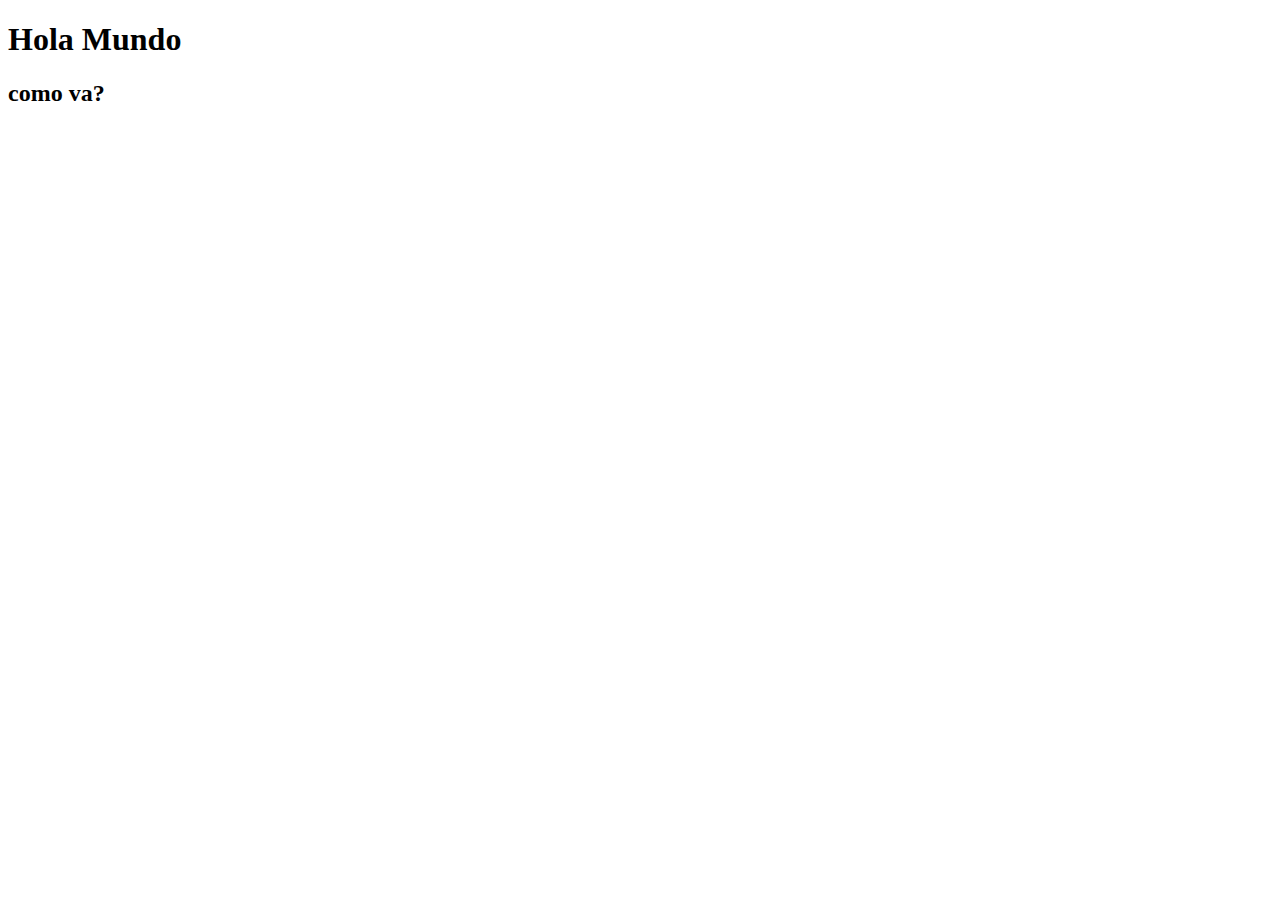
==== index.html @ a21688a5 "como va?" ====
<!DOCTYPE html>
<html lang="en">
<head>
    <meta charset="UTF-8">
    <meta http-equiv="X-UA-Compatible" content="IE=edge">
    <meta name="viewport" content="width=device-width, initial-scale=1.0">
    <title>Document</title>
</head>
<body>
    <h1>Hola Mundo</h1>
    <h2>como va?</h2>
</body>
</html>
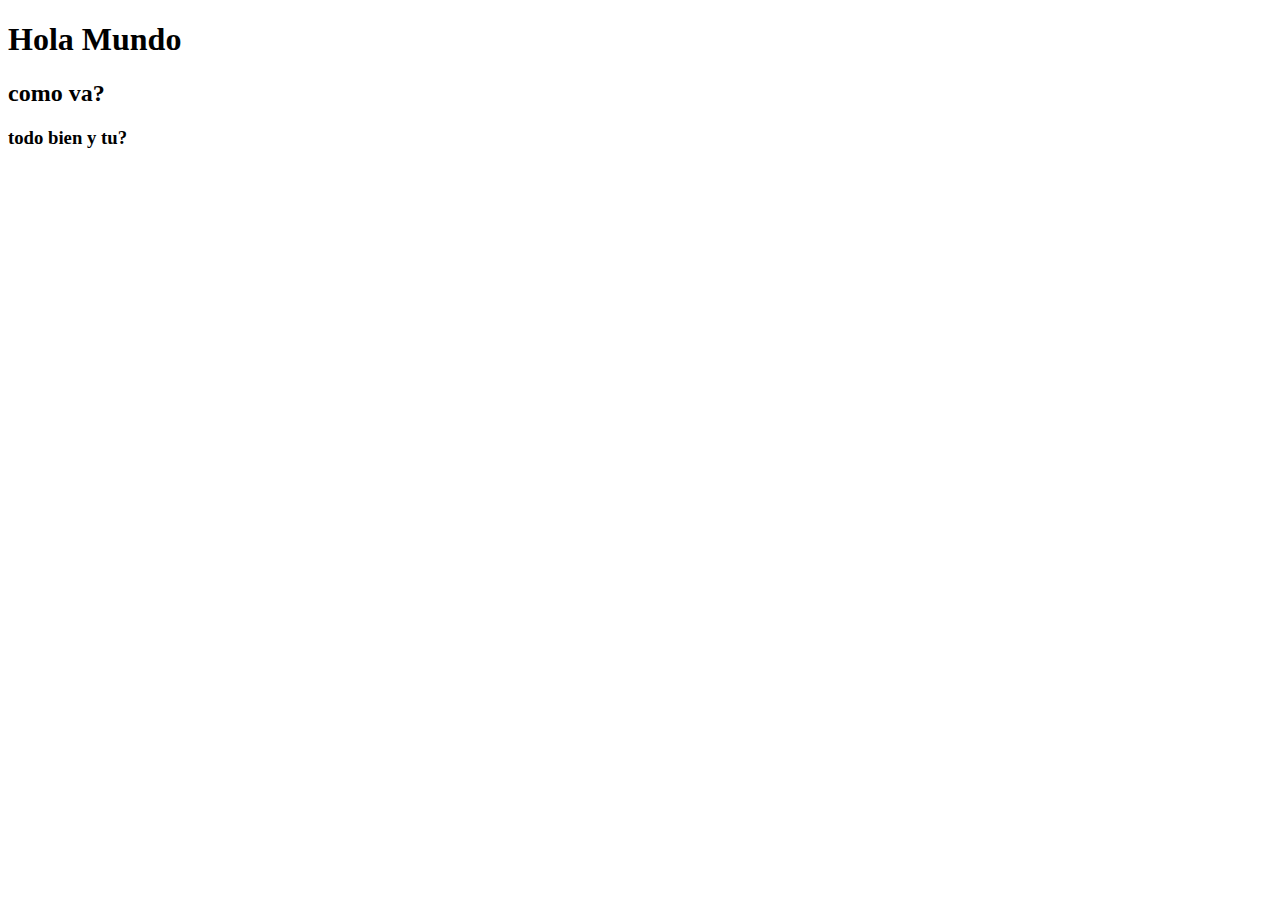
==== commit 1a687920: "todo bien y tu?" ====
--- a/index.html
+++ b/index.html
@@ -9,5 +9,6 @@
 <body>
     <h1>Hola Mundo</h1>
     <h2>como va?</h2>
+    <h3>todo bien y tu?</h3>
 </body>
 </html>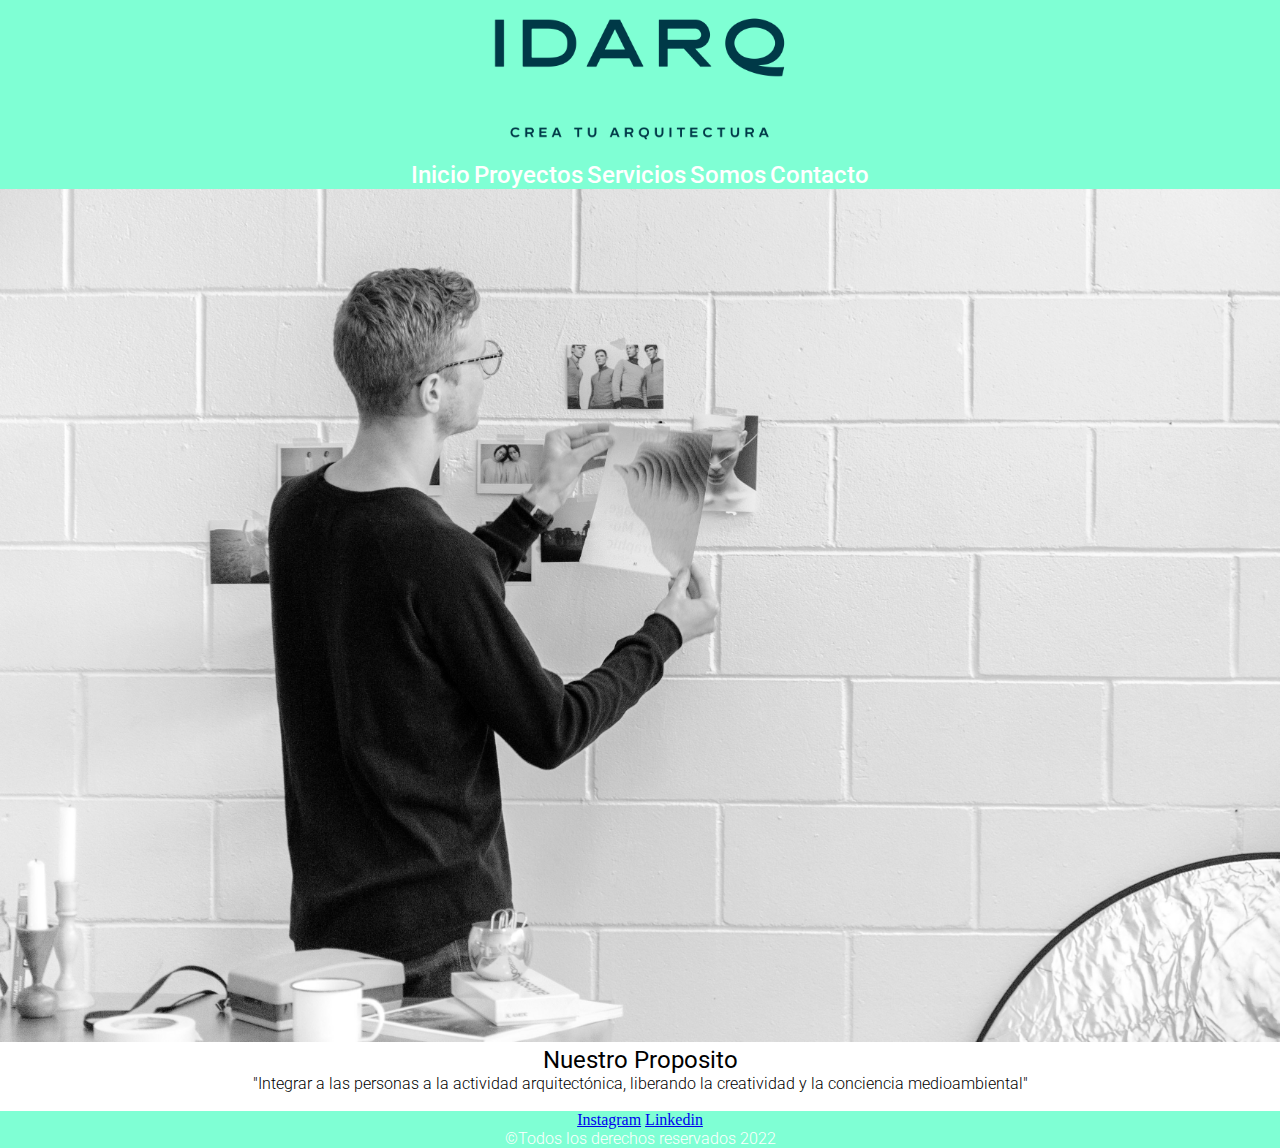
==== commit a464d9b2: "prueba imagenes" ====
--- a/index.html
+++ b/index.html
@@ -5,10 +5,34 @@
     <meta http-equiv="X-UA-Compatible" content="IE=edge">
     <meta name="viewport" content="width=device-width, initial-scale=1.0">
     <title>Document</title>
+    <link rel="shorcut icon" href="./Assets/IMAGENES/model.png">
+    <link rel="stylesheet" href="./css/styles.css">
 </head>
+<!--Header de la pagina estatico, esta en cada pagina-->
 <body>
-    <h1>Hola Mundo</h1>
-    <h2>como va?</h2>
-    <h3>todo bien y tu?</h3>
+    <header>
+        <img class="redimension" src="./assets/IMAGENES/LOGO IDARQ-crea tu arquitectura.png" alt="Logo">
+        <nav>
+            <a href="./Index.html">Inicio</a>
+            <a href="./Proyectos.html">Proyectos</a>
+            <a href="./Servicios.html">Servicios</a>
+            <a href="./Somos.html">Somos</a>
+            <a href="./Contacto.html">Contacto</a>
+        </nav>
+    </header> 
+<!--Cuerpo principal de cada pagina cambiante-->
+        <main>
+            <img class="redimension2" src="./assets/IMAGENES/WORK.jpg" alt="Front">
+            <br>
+            <H1>Nuestro Proposito</H1>
+            <p class="centrar">"Integrar a las personas a la actividad arquitectónica, liberando la creatividad y la conciencia medioambiental"</p>
+            </br>
+        </main>
+<!--Footer de la pagina estatico, esta en cada pagina-->
+    <footer>
+        <a href=https://www.instagram.com/_idarq_>Instagram</a>
+        <a href=https://www.linkedin.com/company/idarq>Linkedin</a>
+        <p>©Todos los derechos reservados 2022</p>
+    </footer>
 </body>
 </html>--- a/css/styles.css
+++ b/css/styles.css
@@ -0,0 +1,126 @@
+@import url('https://fonts.googleapis.com/css2?family=Roboto:wght@100;300;400;500&display=swap');
+
+*{
+    margin: 0;
+    padding: 0;
+    box-sizing: border-box;
+    font-size: 62,5%;
+}
+
+header{
+    color: white;
+    background-color: aquamarine;
+    text-align: center;
+}
+
+img.redimension{
+    max-width:25%;
+    max-height: 25%;
+}
+
+nav a{
+    text-decoration: none;
+    color: white;
+    font-family: 'Roboto', sans-serif;
+    font-weight: 500;
+    font-size: 1.5rem;
+}
+
+nav a:hover{
+    color:#ccc;
+}
+
+h1{
+    font-family: 'Roboto', sans-serif;
+    font-weight: 400;
+    font-size: 1.5rem;
+    text-align: center;
+}
+
+h2{
+    font-family: 'Roboto', sans-serif;
+    font-weight: 300;
+}
+
+h3{
+    font-family: 'Roboto', sans-serif;
+    font-weight: 300;
+}
+
+p{
+    font-family: 'Roboto', sans-serif;
+    font-weight: 300;
+}
+
+.centrar{
+    text-align: center;
+}
+
+img.redimension2{
+    max-width: 100%;
+    max-height: 100%;
+}
+
+img.redimension3{
+    max-width: 10%;
+    max-height: 10%;
+}
+
+form{
+	width:600px;
+	padding:16px;
+	border-radius:10px;
+	margin:auto;
+	background-color:#ccc;
+}
+
+form label{
+	width:72px;
+	font-weight:bold;
+	display:inline-block;
+}
+
+form input[type="text"],
+form input[type="email"]{
+	width:180px;
+	padding:3px 10px;
+	border:1px solid #f6f6f6;
+	border-radius:3px;
+	background-color:#f6f6f6;
+	margin:8px 0;
+	display:inline-block;
+}
+
+form input[type="submit"]{
+	width:100%;
+	padding:8px 16px;
+	margin-top:32px;
+	border:1px solid #000;
+	border-radius:5px;
+	display:block;
+	color:#fff;
+	background-color:#000;
+} 
+
+form input[type="submit"]:hover{
+	cursor:pointer;
+}
+
+textarea{
+	width:200%;
+	height:100px;
+	border:1px solid #f6f6f6;
+	border-radius:3px;
+	background-color:#f6f6f6;			
+	margin:8px 0;
+	/*resize: vertical | horizontal | none | both*/
+	resize:none;
+	display:block;
+}
+
+footer{
+    color: white;
+    background-color: aquamarine;
+    text-align: center;
+}
+
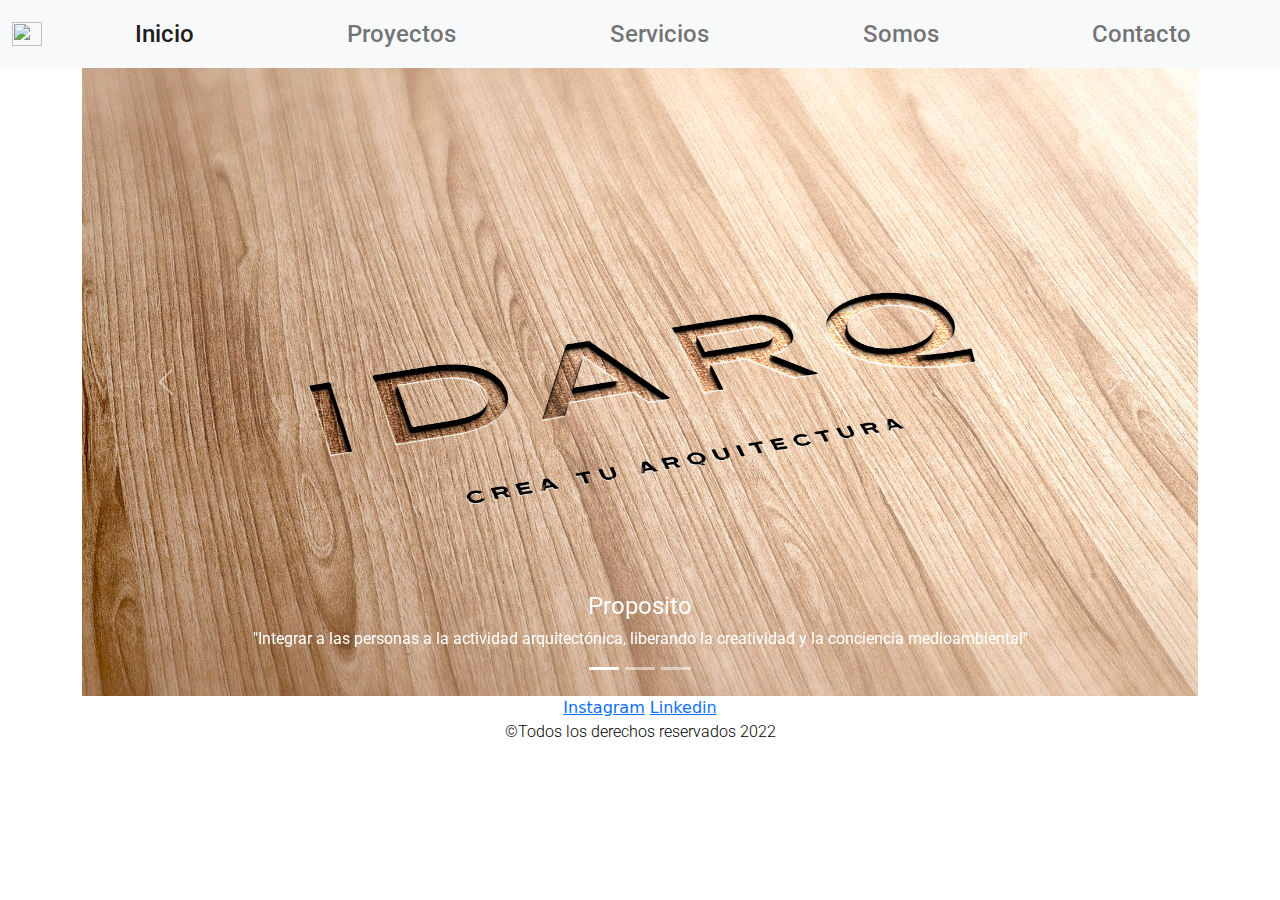
==== commit d7b359d1: "Segunda_Pre_Entrega_Final" ====
--- a/index.html
+++ b/index.html
@@ -4,29 +4,88 @@
     <meta charset="UTF-8">
     <meta http-equiv="X-UA-Compatible" content="IE=edge">
     <meta name="viewport" content="width=device-width, initial-scale=1.0">
-    <title>Document</title>
-    <link rel="shorcut icon" href="./Assets/IMAGENES/model.png">
+    <title>Proyecto Idarq</title>
+<!--Instalación de Bootstrap CSS-->
+    <link rel="stylesheet" href="./css/css/bootstrap.min.css">
     <link rel="stylesheet" href="./css/styles.css">
+    <link rel="shorcut icon" href="./assets/IMAGENES/model.jpg.png">
 </head>
 <!--Header de la pagina estatico, esta en cada pagina-->
 <body>
-    <header>
-        <img class="redimension" src="./assets/IMAGENES/LOGO IDARQ-crea tu arquitectura.png" alt="Logo">
-        <nav>
-            <a href="./Index.html">Inicio</a>
-            <a href="./Proyectos.html">Proyectos</a>
-            <a href="./Servicios.html">Servicios</a>
-            <a href="./Somos.html">Somos</a>
-            <a href="./Contacto.html">Contacto</a>
-        </nav>
-    </header> 
+    <header class="sticky-top">
+        <nav class="navbar navbar-expand-lg navbar-light bg-light">
+            <div class="container-fluid">
+              <a class="navbar-brand" href="#">
+                <img src="./ASSETS/IMAGENES/model.jpg.png" alt="" width="30" height="24" class="d-inline-block align-text-top">
+              </a>
+              <button class="navbar-toggler" type="button" data-bs-toggle="collapse" data-bs-target="#navbarNavDropdown" aria-controls="navbarNavDropdown" aria-expanded="false" aria-label="Toggle navigation">
+                <span class="navbar-toggler-icon"></span>
+              </button>
+              <div class="collapse navbar-collapse" id="navbarNavDropdown">
+                <ul class="navbar-nav justify-content-around w-100">
+                  <li class="nav-item">
+                    <a class="nav-link active" aria-current="page" href="index.html">Inicio</a>
+                  </li>
+                  <li class="nav-item">
+                    <a class="nav-link" href="Proyectos.html">Proyectos</a>
+                  </li>
+                  <li class="nav-item">
+                    <a class="nav-link" href="Servicios.html">Servicios</a>
+                  </li>
+                  <li class="nav-item">
+                    <a class="nav-link" href="Somos.html">Somos</a>
+                  </li>
+                  <li class="nav-item">
+                    <a class="nav-link" href="Contacto.html">Contacto</a>
+                  </li>
+                  </ul>
+              </div>
+            </div>
+          </nav>
+        
+        </header> 
 <!--Cuerpo principal de cada pagina cambiante-->
         <main>
-            <img class="redimension2" src="./assets/IMAGENES/WORK.jpg" alt="Front">
-            <br>
-            <H1>Nuestro Proposito</H1>
-            <p class="centrar">"Integrar a las personas a la actividad arquitectónica, liberando la creatividad y la conciencia medioambiental"</p>
-            </br>
+            <div class=container>
+            <div id="carouselExampleCaptions" class="carousel slide" data-bs-ride="carousel">
+                <div class="carousel-indicators">
+                  <button type="button" data-bs-target="#carouselExampleCaptions" data-bs-slide-to="0" class="active" aria-current="true" aria-label="Slide 1"></button>
+                  <button type="button" data-bs-target="#carouselExampleCaptions" data-bs-slide-to="1" aria-label="Slide 2"></button>
+                  <button type="button" data-bs-target="#carouselExampleCaptions" data-bs-slide-to="2" aria-label="Slide 3"></button>
+                </div>
+                <div class="carousel-inner">
+                  <div class="carousel-item active">
+                    <img src="./assets/IMAGENES/Fondo iDarq.png" class="d-block w-100" alt="...">
+                    <div class="carousel-caption d-none d-md-block">
+                      <h1>Proposito</h1>
+                      <h2>"Integrar a las personas a la actividad arquitectónica, liberando la creatividad y la conciencia medioambiental"</h2>
+                    </div>
+                  </div>
+                  <div class="carousel-item">
+                    <img src="./assets/IMAGENES/kaleidico-26MJGnCM0Wc-unsplash.jpg" class="d-block w-100" alt="...">
+                    <div class="carousel-caption d-none d-md-block">
+                      <h1>Misión</h1>
+                      <h2>"Nuestra forma de hacer, es por esencia colaborativa, integradora e inspiradora, nuestros clientes son parte del equipo de diseño</h2>
+                    </div>
+                  </div>
+                  <div class="carousel-item">
+                    <img src="./assets/IMAGENES/bench-accounting-FIM--j1B_Rc-unsplash.jpg" class="d-block w-100" alt="...">
+                    <div class="carousel-caption d-none d-md-block">
+                      <h1>Visión</h1>
+                      <h2>"Todos podemos hacer arquitectura, creemos que este conocimiento debe ser democratizado"</h2>
+                    </div>
+                  </div>
+                </div>
+                <button class="carousel-control-prev" type="button" data-bs-target="#carouselExampleCaptions" data-bs-slide="prev">
+                  <span class="carousel-control-prev-icon" aria-hidden="true"></span>
+                  <span class="visually-hidden">Previous</span>
+                </button>
+                <button class="carousel-control-next" type="button" data-bs-target="#carouselExampleCaptions" data-bs-slide="next">
+                  <span class="carousel-control-next-icon" aria-hidden="true"></span>
+                  <span class="visually-hidden">Next</span>
+                </button>
+              </div>
+            </div>
         </main>
 <!--Footer de la pagina estatico, esta en cada pagina-->
     <footer>
@@ -34,5 +93,11 @@
         <a href=https://www.linkedin.com/company/idarq>Linkedin</a>
         <p>©Todos los derechos reservados 2022</p>
     </footer>
+<!--Bootstrap JS-->
+    <script src=./css/js/bootstrap.bundle.min.js>
+    </script>
+    <script>
+    console.log(html);
+    </script>
 </body>
 </html>--- a/css/styles.css
+++ b/css/styles.css
@@ -39,17 +39,21 @@
 
 h2{
     font-family: 'Roboto', sans-serif;
-    font-weight: 300;
+    font-weight: 400;
+    font-size: 1rem;
 }
 
 h3{
     font-family: 'Roboto', sans-serif;
-    font-weight: 300;
+    font-weight: 400;
+    font-size: 1rem;
+    text-align: center;
 }
 
 p{
     font-family: 'Roboto', sans-serif;
     font-weight: 300;
+    text-align: center;
 }
 
 .centrar{
@@ -62,8 +66,10 @@
 }
 
 img.redimension3{
-    max-width: 10%;
-    max-height: 10%;
+    max-width: 40%;
+    max-height: 40%;
+    justify-content:center;
+    
 }
 
 form{
@@ -81,7 +87,7 @@
 }
 
 form input[type="text"],
-form input[type="email"]{
+form input[type="E-mail"]{
 	width:180px;
 	padding:3px 10px;
 	border:1px solid #f6f6f6;
@@ -107,7 +113,7 @@
 }
 
 textarea{
-	width:200%;
+	width:50%;
 	height:100px;
 	border:1px solid #f6f6f6;
 	border-radius:3px;
@@ -115,12 +121,12 @@
 	margin:8px 0;
 	/*resize: vertical | horizontal | none | both*/
 	resize:none;
-	display:block;
+	display:box;
 }
 
 footer{
-    color: white;
-    background-color: aquamarine;
+    color: rgb(0, 0, 0);
+    background-color: rgb(255, 255, 255);
     text-align: center;
 }
 
